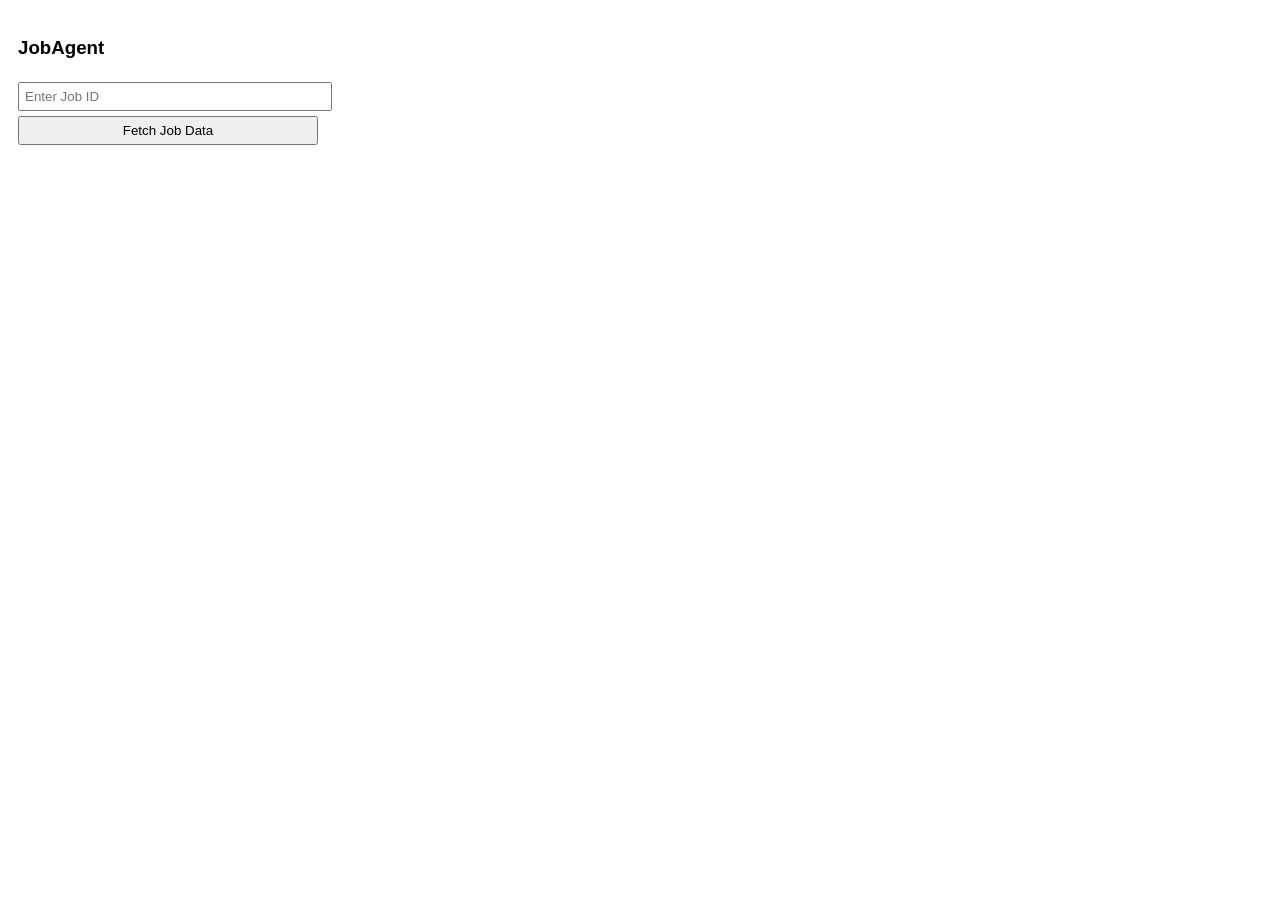
==== extension/popup.html @ 9cb03a42 "feat: Implement core JobAgent functionality, including resume tailoring, profile management, backend" ====
<!DOCTYPE html>
<html>
<head><style>body{width:300px; padding:10px; font-family:sans-serif;} input, button{width:100%; margin-top:5px; padding:5px;}</style></head>
<body>
  <h3>JobAgent</h3>
  <input type="text" id="jobId" placeholder="Enter Job ID">
  <button id="fetchBtn">Fetch Job Data</button>
  <div id="status" style="margin-top:10px; font-size:12px; color:gray;"></div>
  <script src="popup.js"></script>
</body>
</html>
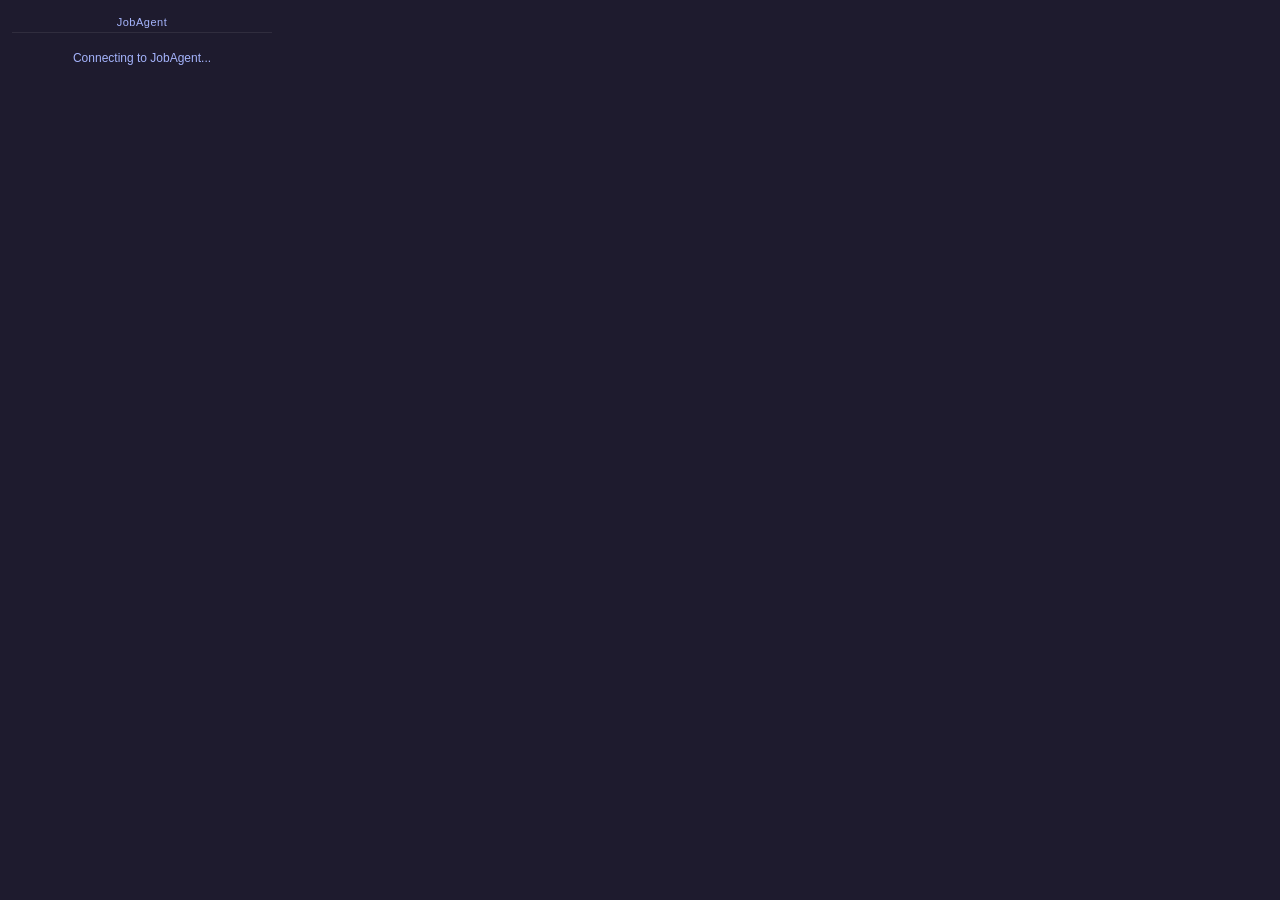
==== commit 2b54a72b: "improvised the resume tailor and extension" ====
--- a/extension/popup.html
+++ b/extension/popup.html
@@ -1,11 +1,66 @@
 <!DOCTYPE html>
 <html>
-<head><style>body{width:300px; padding:10px; font-family:sans-serif;} input, button{width:100%; margin-top:5px; padding:5px;}</style></head>
+<head>
+	<meta charset="utf-8">
+	<style>
+		body {
+			width: 260px;
+			margin: 0;
+			padding: 14px 12px;
+			background: #1e1b2e;
+			color: #fff;
+			font-family: -apple-system, BlinkMacSystemFont, "Segoe UI", Roboto, sans-serif;
+			overflow: hidden;
+		}
+		#jobagent-fam-badge {
+			font-size: 11px;
+			color: #a5b4fc;
+			text-align: center;
+			padding: 2px 0 4px 0;
+			letter-spacing: 0.5px;
+			border-bottom: 1px solid rgba(255,255,255,0.08);
+			margin-bottom: 8px;
+			font-weight: 500;
+		}
+		#jobagent-fam-actions {
+			display: flex;
+			flex-direction: column;
+			gap: 8px;
+		}
+		button {
+			width: 100%;
+			border: none;
+			cursor: pointer;
+			padding: 10px 12px;
+			border-radius: 8px;
+			font-size: 13px;
+			font-weight: 600;
+			color: #fff;
+			transition: transform 0.15s ease, box-shadow 0.15s ease;
+			font-family: inherit;
+			letter-spacing: 0.2px;
+			box-shadow: 0 3px 10px rgba(0,0,0,0.3);
+		}
+		button:hover:not(:disabled) {
+			transform: translateY(-1px);
+		}
+		button:disabled {
+			cursor: default;
+			opacity: 0.8;
+		}
+		#loading {
+			text-align: center;
+			color: #a5b4fc;
+			font-size: 12px;
+			margin: 10px 0;
+		}
+	</style>
+</head>
 <body>
-  <h3>JobAgent</h3>
-  <input type="text" id="jobId" placeholder="Enter Job ID">
-  <button id="fetchBtn">Fetch Job Data</button>
-  <div id="status" style="margin-top:10px; font-size:12px; color:gray;"></div>
-  <script src="popup.js"></script>
+	<div id="jobagent-fam-badge">JobAgent</div>
+	<div id="jobagent-fam-actions">
+		<div id="loading">Connecting to JobAgent...</div>
+	</div>
+	<script src="popup.js"></script>
 </body>
 </html>
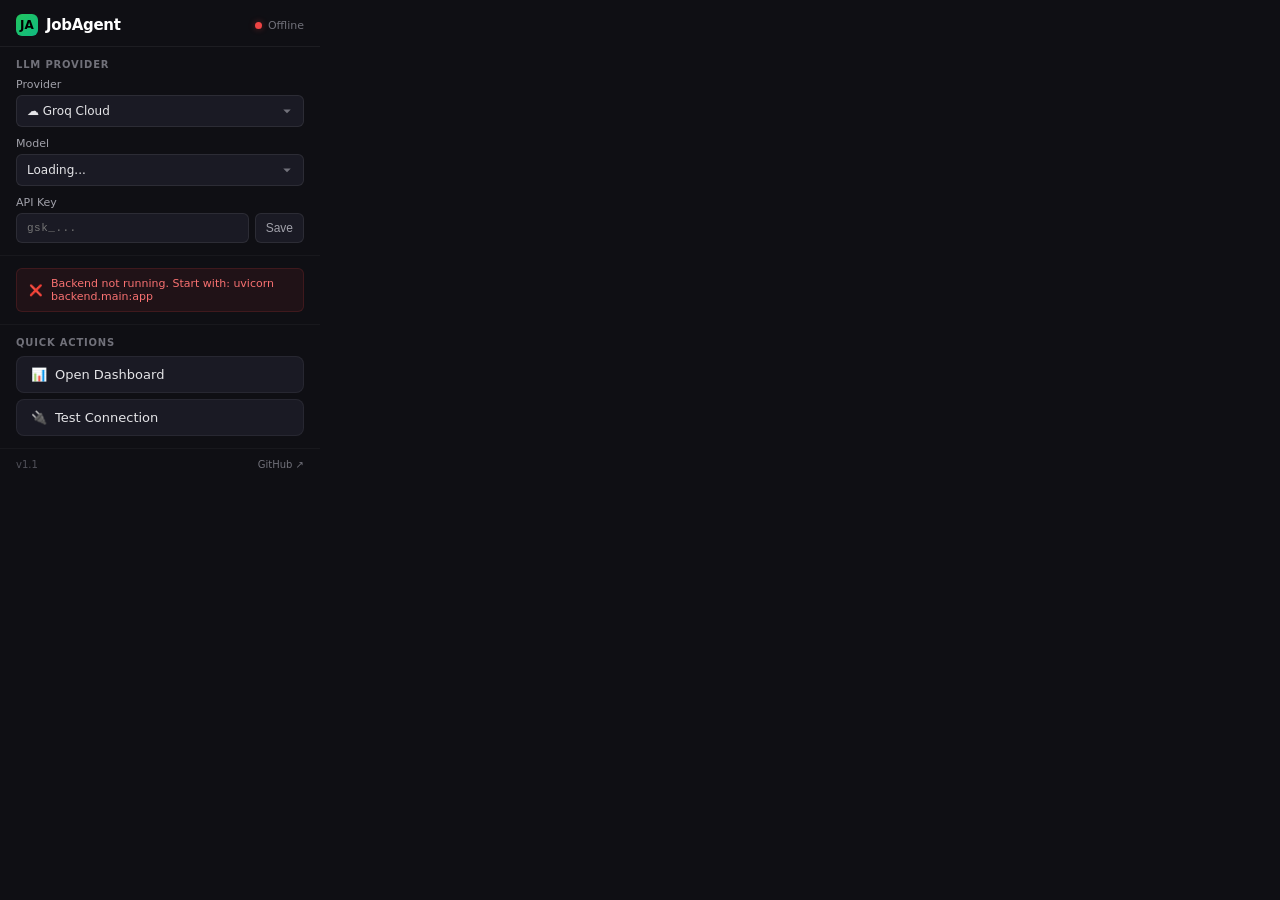
==== commit fe5b2bad: "feat: Add resume tailoring service with LLM content generation, single-page PDF output, and browser " ====
--- a/extension/popup.html
+++ b/extension/popup.html
@@ -3,64 +3,295 @@
 <head>
 	<meta charset="utf-8">
 	<style>
+		* {
+			margin: 0;
+			padding: 0;
+			box-sizing: border-box;
+		}
 		body {
-			width: 260px;
-			margin: 0;
-			padding: 14px 12px;
-			background: #1e1b2e;
+			width: 320px;
+			background: #0f0f14;
+			color: #e4e4e7;
+			font-family: 'Segoe UI', system-ui, -apple-system, sans-serif;
+			font-size: 13px;
+			overflow-y: auto;
+			max-height: 520px;
+		}
+
+		/* ── Header ── */
+		.header {
+			display: flex;
+			align-items: center;
+			justify-content: space-between;
+			padding: 14px 16px 10px;
+			border-bottom: 1px solid rgba(255,255,255,0.06);
+		}
+		.header-brand {
+			display: flex;
+			align-items: center;
+			gap: 8px;
+		}
+		.header-brand .logo {
+			width: 22px;
+			height: 22px;
+			background: linear-gradient(135deg, #22c55e, #10b981);
+			border-radius: 6px;
+			display: flex;
+			align-items: center;
+			justify-content: center;
+			font-size: 12px;
+			font-weight: 800;
+			color: #000;
+		}
+		.header-brand span {
+			font-size: 15px;
+			font-weight: 700;
 			color: #fff;
-			font-family: -apple-system, BlinkMacSystemFont, "Segoe UI", Roboto, sans-serif;
-			overflow: hidden;
-		}
-		#jobagent-fam-badge {
-			font-size: 11px;
-			color: #a5b4fc;
-			text-align: center;
-			padding: 2px 0 4px 0;
+			letter-spacing: -0.3px;
+		}
+		.header-status {
+			display: flex;
+			align-items: center;
+			gap: 6px;
+			font-size: 11px;
+			color: #71717a;
+		}
+		.status-dot {
+			width: 7px;
+			height: 7px;
+			border-radius: 50%;
+			background: #71717a;
+			transition: background 0.3s ease;
+		}
+		.status-dot.connected { background: #22c55e; box-shadow: 0 0 6px rgba(34,197,94,0.4); }
+		.status-dot.error { background: #ef4444; box-shadow: 0 0 6px rgba(239,68,68,0.4); }
+		.status-dot.checking { background: #eab308; animation: pulse 1s ease-in-out infinite; }
+
+		@keyframes pulse {
+			0%, 100% { opacity: 1; }
+			50% { opacity: 0.4; }
+		}
+
+		/* ── Section ── */
+		.section {
+			padding: 12px 16px;
+			border-bottom: 1px solid rgba(255,255,255,0.04);
+		}
+		.section-title {
+			font-size: 10px;
+			font-weight: 600;
+			text-transform: uppercase;
+			letter-spacing: 0.8px;
+			color: #71717a;
+			margin-bottom: 8px;
+		}
+
+		/* ── Select / Input ── */
+		.field {
+			margin-bottom: 10px;
+		}
+		.field:last-child {
+			margin-bottom: 0;
+		}
+		.field label {
+			display: block;
+			font-size: 11px;
+			color: #a1a1aa;
+			margin-bottom: 4px;
+			font-weight: 500;
+		}
+		.field select, .field input {
+			width: 100%;
+			padding: 8px 10px;
+			background: #1a1a24;
+			border: 1px solid rgba(255,255,255,0.08);
+			border-radius: 6px;
+			color: #e4e4e7;
+			font-size: 12px;
+			font-family: inherit;
+			outline: none;
+			transition: border-color 0.2s ease;
+		}
+		.field select:hover, .field input:hover {
+			border-color: rgba(255,255,255,0.15);
+		}
+		.field select:focus, .field input:focus {
+			border-color: #22c55e;
+			box-shadow: 0 0 0 2px rgba(34,197,94,0.1);
+		}
+		.field select {
+			cursor: pointer;
+			appearance: none;
+			background-image: url("data:image/svg+xml,%3Csvg xmlns='http://www.w3.org/2000/svg' width='12' height='12' fill='%2371717a' viewBox='0 0 16 16'%3E%3Cpath d='M8 11L3 6h10z'/%3E%3C/svg%3E");
+			background-repeat: no-repeat;
+			background-position: right 10px center;
+			padding-right: 28px;
+		}
+
+		/* ── API Key ── */
+		.api-key-row {
+			display: flex;
+			gap: 6px;
+		}
+		.api-key-row input {
+			flex: 1;
+			font-family: 'Consolas', 'Courier New', monospace;
+			font-size: 11px;
 			letter-spacing: 0.5px;
-			border-bottom: 1px solid rgba(255,255,255,0.08);
-			margin-bottom: 8px;
+		}
+		.api-key-row button {
+			padding: 6px 10px;
+			background: #1a1a24;
+			border: 1px solid rgba(255,255,255,0.08);
+			border-radius: 6px;
+			color: #a1a1aa;
+			cursor: pointer;
+			font-size: 12px;
+			transition: all 0.15s ease;
+			white-space: nowrap;
+		}
+		.api-key-row button:hover {
+			background: #22c55e;
+			color: #000;
+			border-color: #22c55e;
+		}
+
+		/* ── Connection Banner ── */
+		.conn-banner {
+			display: flex;
+			align-items: center;
+			gap: 8px;
+			padding: 8px 12px;
+			border-radius: 6px;
+			font-size: 11px;
 			font-weight: 500;
 		}
-		#jobagent-fam-actions {
-			display: flex;
-			flex-direction: column;
+		.conn-banner.ok {
+			background: rgba(34,197,94,0.08);
+			color: #4ade80;
+			border: 1px solid rgba(34,197,94,0.15);
+		}
+		.conn-banner.err {
+			background: rgba(239,68,68,0.08);
+			color: #f87171;
+			border: 1px solid rgba(239,68,68,0.15);
+		}
+		.conn-banner.loading {
+			background: rgba(234,179,8,0.08);
+			color: #fbbf24;
+			border: 1px solid rgba(234,179,8,0.12);
+		}
+
+		/* ── Quick Actions ── */
+		.quick-btn {
+			width: 100%;
+			padding: 10px 14px;
+			background: #1a1a24;
+			border: 1px solid rgba(255,255,255,0.06);
+			border-radius: 8px;
+			color: #e4e4e7;
+			font-size: 13px;
+			font-weight: 500;
+			cursor: pointer;
+			transition: all 0.15s ease;
+			display: flex;
+			align-items: center;
 			gap: 8px;
-		}
-		button {
-			width: 100%;
-			border: none;
-			cursor: pointer;
-			padding: 10px 12px;
-			border-radius: 8px;
-			font-size: 13px;
-			font-weight: 600;
-			color: #fff;
-			transition: transform 0.15s ease, box-shadow 0.15s ease;
 			font-family: inherit;
-			letter-spacing: 0.2px;
-			box-shadow: 0 3px 10px rgba(0,0,0,0.3);
-		}
-		button:hover:not(:disabled) {
-			transform: translateY(-1px);
-		}
-		button:disabled {
-			cursor: default;
-			opacity: 0.8;
-		}
-		#loading {
-			text-align: center;
-			color: #a5b4fc;
-			font-size: 12px;
-			margin: 10px 0;
-		}
+			margin-bottom: 6px;
+		}
+		.quick-btn:last-child { margin-bottom: 0; }
+		.quick-btn:hover {
+			background: rgba(34,197,94,0.08);
+			border-color: rgba(34,197,94,0.2);
+			color: #4ade80;
+		}
+
+		/* ── Footer ── */
+		.footer {
+			padding: 10px 16px;
+			display: flex;
+			align-items: center;
+			justify-content: space-between;
+			font-size: 10px;
+			color: #52525b;
+		}
+		.footer a {
+			color: #71717a;
+			text-decoration: none;
+		}
+		.footer a:hover { color: #a1a1aa; }
+
+		/* ── Hidden ── */
+		.hidden { display: none !important; }
 	</style>
 </head>
 <body>
-	<div id="jobagent-fam-badge">JobAgent</div>
-	<div id="jobagent-fam-actions">
-		<div id="loading">Connecting to JobAgent...</div>
-	</div>
+	<!-- Header -->
+	<div class="header">
+		<div class="header-brand">
+			<div class="logo">JA</div>
+			<span>JobAgent</span>
+		</div>
+		<div class="header-status">
+			<div class="status-dot checking" id="status-dot"></div>
+			<span id="status-text">Checking...</span>
+		</div>
+	</div>
+
+	<!-- LLM Provider Section -->
+	<div class="section" id="provider-section">
+		<div class="section-title">LLM Provider</div>
+
+		<div class="field">
+			<label>Provider</label>
+			<select id="provider-select">
+				<option value="groq">☁️ Groq Cloud</option>
+				<option value="ollama">🖥️ Ollama (Local)</option>
+			</select>
+		</div>
+
+		<div class="field">
+			<label>Model</label>
+			<select id="model-select">
+				<option>Loading...</option>
+			</select>
+		</div>
+
+		<div class="field" id="api-key-field">
+			<label>API Key</label>
+			<div class="api-key-row">
+				<input type="password" id="api-key-input" placeholder="gsk_..." spellcheck="false" autocomplete="off">
+				<button id="api-key-save" title="Save key">Save</button>
+			</div>
+		</div>
+	</div>
+
+	<!-- Connection Status -->
+	<div class="section" id="conn-section">
+		<div class="conn-banner loading" id="conn-banner">
+			<span>⏳</span>
+			<span id="conn-text">Testing connection...</span>
+		</div>
+	</div>
+
+	<!-- Quick Actions -->
+	<div class="section">
+		<div class="section-title">Quick Actions</div>
+		<button class="quick-btn" id="btn-dashboard">
+			<span>📊</span> Open Dashboard
+		</button>
+		<button class="quick-btn" id="btn-test">
+			<span>🔌</span> Test Connection
+		</button>
+	</div>
+
+	<!-- Footer -->
+	<div class="footer">
+		<span id="footer-stats">v1.1</span>
+		<a href="https://github.com/SuyeshJadhav/JobAgent" target="_blank">GitHub ↗</a>
+	</div>
+
 	<script src="popup.js"></script>
 </body>
 </html>
